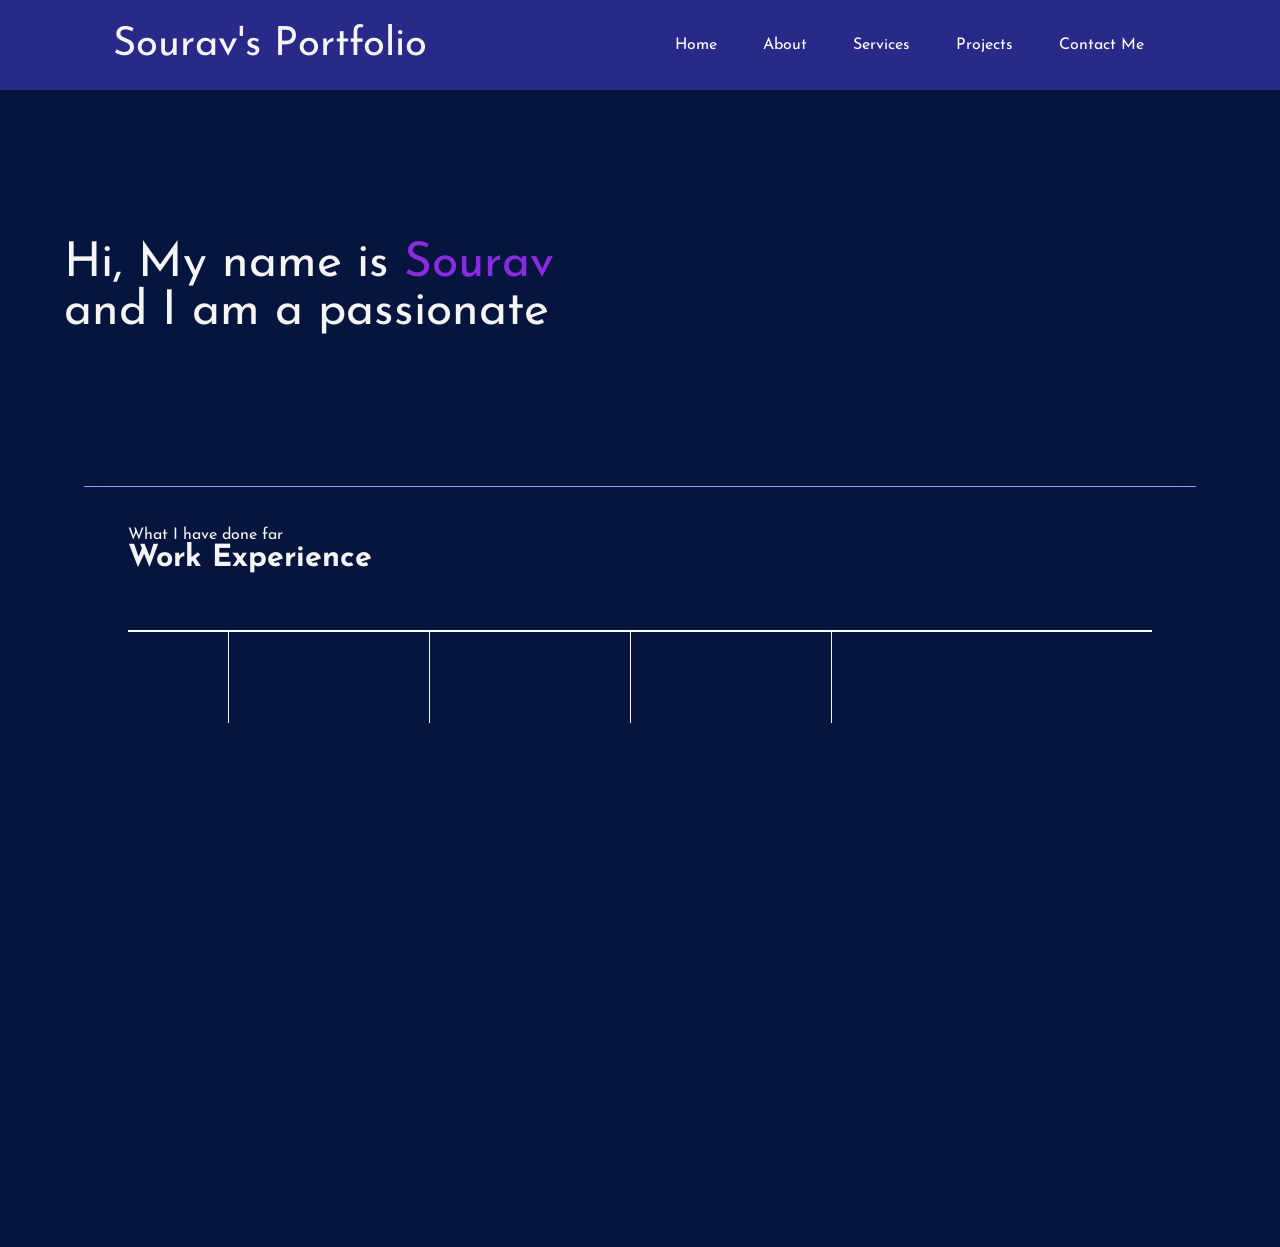
==== Index.html @ ce8c3bee "Rename portfolio01.html to Index.html" ====
<!DOCTYPE html>
<html lang="en">

<head>
  <meta charset="UTF-8">
  <meta name="viewport" content="width=device-width, initial-scale=1.0">
  <title>Sourav - Developer Portfolio</title>
  <link rel="preconnect" href="https://fonts.googleapis.com">
  <link rel="preconnect" href="https://fonts.gstatic.com" crossorigin>
  <link href="https://fonts.googleapis.com/css2?family=Josefin+Sans&display=swap" rel="stylesheet">
  <style>
    * {
      margin: 0;
      padding: 0;
    }

    body {
      background-color: rgb(5, 21, 62);
      color: whitesmoke;
      font-family: 'Josefin Sans', sans-serif;
    }

    nav {
      display: flex;
      justify-content: space-around;
      align-items: center;
      height: 90px;
      background-color: rgb(41, 41, 137);
    }

    nav ul {
      display: flex;
      justify-content: center;
    }

    nav ul li {
      list-style: none;
      margin: 0 23px;
    }

    nav ul li a {
      text-decoration: none;
      color: white;
    }

    nav ul li a:hover {
      text-decoration: none;
      color: rgb(106, 106, 164);
      font-size: 1.02rem;
    }

    main hr {
      border: 0;
      background: #9c97f1;
      height: 1.2px;
      margin: 40px 84px;
    }

    .left {
      font-size: 2.5rem;
    }

    .firstSection {
      display: flex;
      justify-content: space-around;
      align-items: center;
      margin: 80px 0;
    }

    .firstSection>div {
      width: 40%;
    }

    .leftSection {


      font-size: 3rem;
      margin: 70px 0;

    }

    .rightSection img {

      width: 80%;


    }

    .purple {
      color: blueviolet;
    }

    .text-gray {
      color: gray;
    }

    #element {
      color: blueviolet;
    }



    .secondSection {
      max-width: 80vw;
      margin: auto;
      height: 80vh;
    }

    .secondSection h1 {
      font-size: 1.9rem;
    }

    .secondSection .box {
      background: white;
      width: 80vw;
      height: 2px;
      margin: 56px 0;
      display: flex;
    }

    .secondSection .vertical {

      height: 93px;
      width: 1px;
      background-color: whitesmoke;
      margin: 0 100px;
    }
  </style>
</head>

<body>
  <header>
    <nav>
      <div class="left">Sourav's Portfolio</div>
      <div class="right">
        <ul>
          <li><a href="/">Home</a></li>
          <li><a href="/">About</a></li>
          <li><a href="/">Services</a></li>
          <li><a href="/">Projects</a></li>
          <li><a href="/">Contact Me</a></li>
        </ul>
      </div>
    </nav>
  </header>
  <main>
    <!--FIRST SECTION START -->
    <section class="firstSection">
      <div class="leftSection">
        Hi, My name is <span class="purple">Sourav</span>
        <div>and I am a passionate</div>

        <span id="element"></span>
      </div>
      <div class="rightSection">
        <img src="bp.png" alt="">
      </div>
    </section>
    <!--FIRST SECTION END -->


    <!--SECOND SECTION STRAT-->
    <hr>
    <Section class="secondSection">
      <span class="text-grey">What I have done far</span>
      <h1>Work Experience</h1>
      <!--ai khane sob nijer experience lekha thakbe [<div class="vertical"></div> ]  modhhe ak ak kore  -->
      <div class="box">
        <div class="vertical">

        </div>
        <div class="vertical"></div>
        <div class="vertical"></div>
        <div class="vertical"></div>
      </div>



    </Section>
  </main>

  <script src="https://unpkg.com/typed.js@2.0.16/dist/typed.umd.js"></script>
  <!--Set up and start animation -->

  <script>
    var typed = new Typed('#element', {
      strings: ['Web Developr', 'Graphic Designer', 'Video Editor'],
      typeSpeed: 50,
    });

  </script>
</body>
<!--171 nombor line a ja ja lekha thakbe sei jinis gula animetion hobe -->

</html>
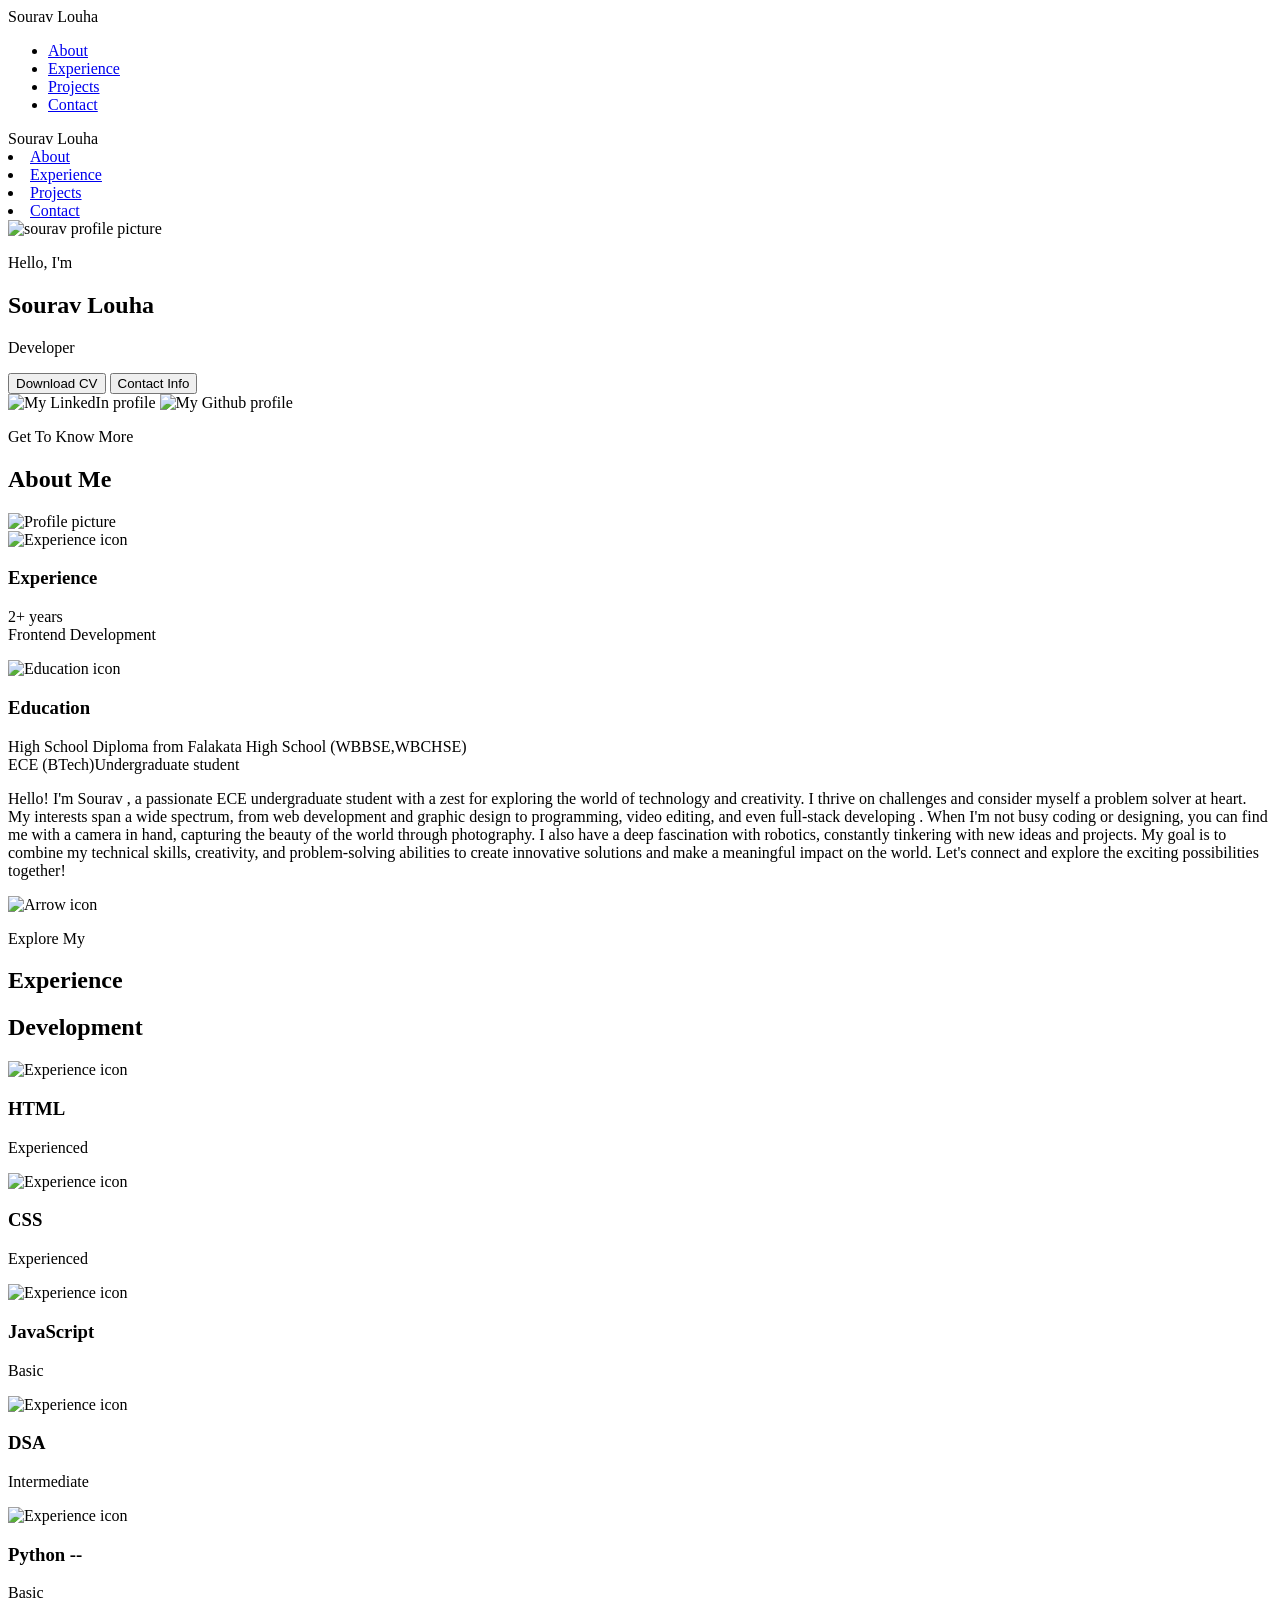
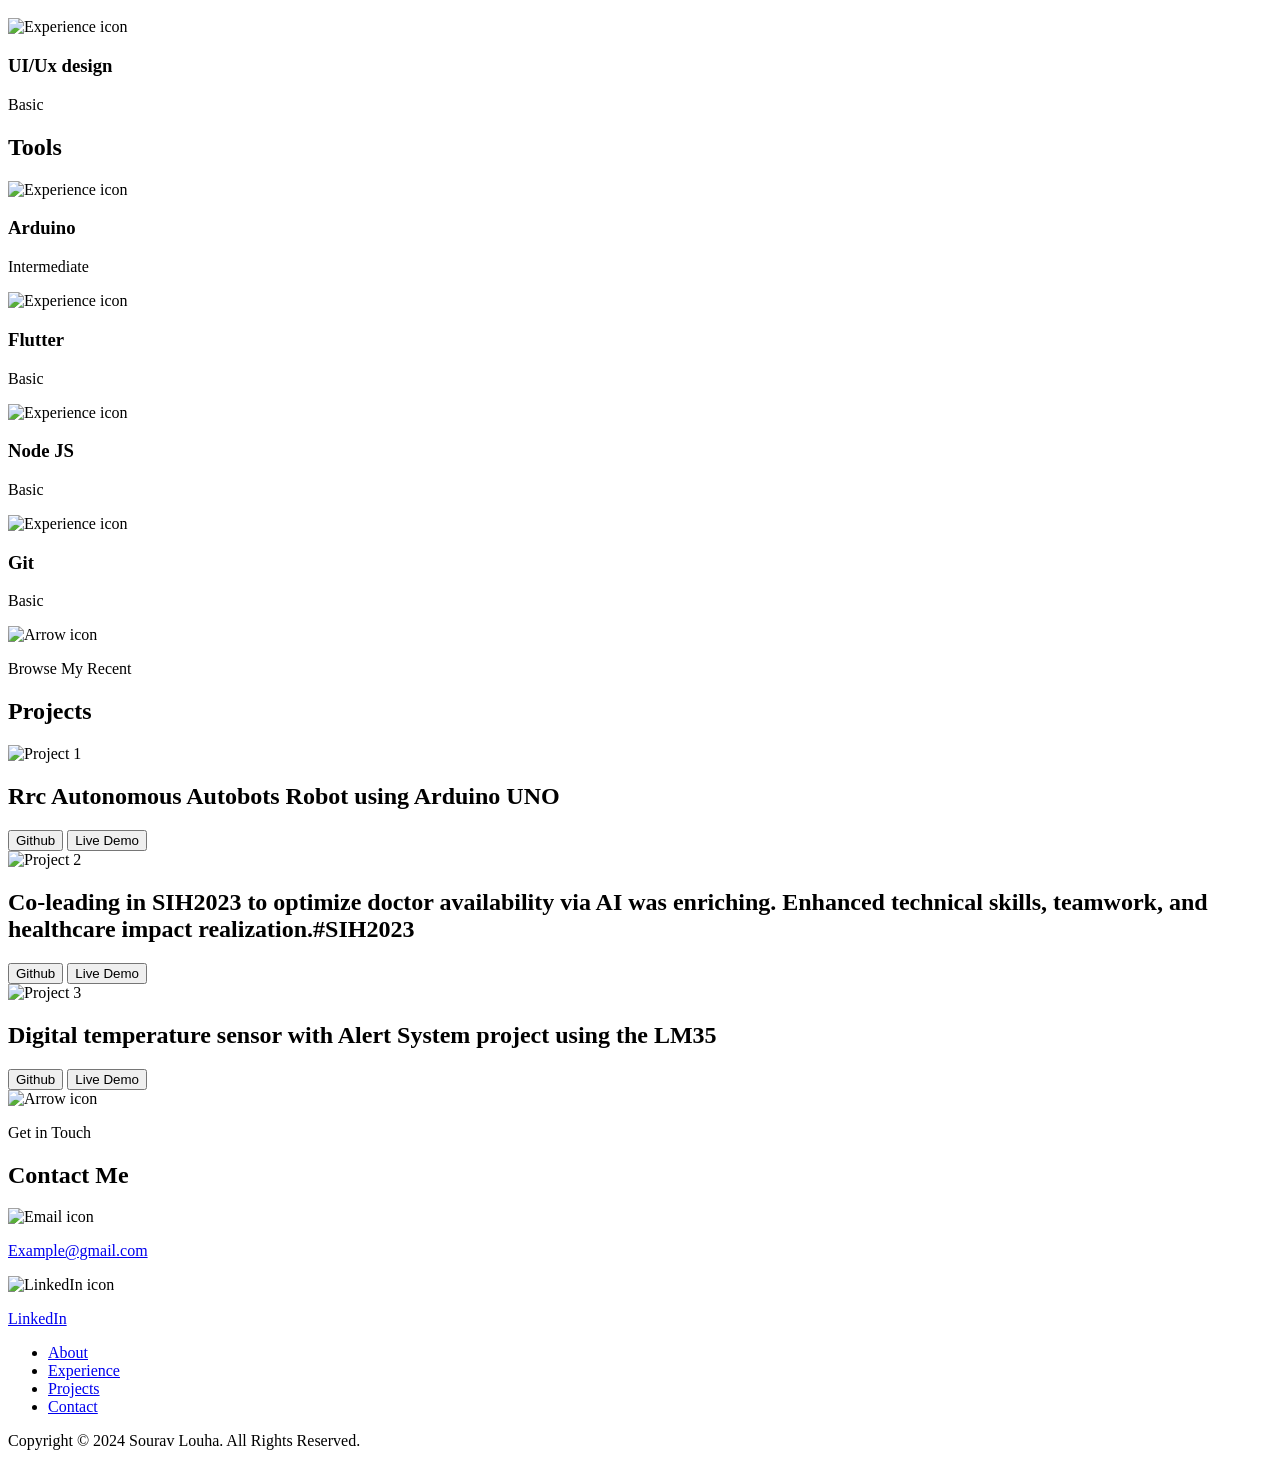
==== commit 3fa3a17d: "Update Index.html" ====
--- a/Index.html
+++ b/Index.html
@@ -1,196 +1,379 @@
-
 <!DOCTYPE html>
 <html lang="en">
-
-<head>
-  <meta charset="UTF-8">
-  <meta name="viewport" content="width=device-width, initial-scale=1.0">
-  <title>Sourav - Developer Portfolio</title>
-  <link rel="preconnect" href="https://fonts.googleapis.com">
-  <link rel="preconnect" href="https://fonts.gstatic.com" crossorigin>
-  <link href="https://fonts.googleapis.com/css2?family=Josefin+Sans&display=swap" rel="stylesheet">
-  <style>
-    * {
-      margin: 0;
-      padding: 0;
-    }
-
-    body {
-      background-color: rgb(5, 21, 62);
-      color: whitesmoke;
-      font-family: 'Josefin Sans', sans-serif;
-    }
-
-    nav {
-      display: flex;
-      justify-content: space-around;
-      align-items: center;
-      height: 90px;
-      background-color: rgb(41, 41, 137);
-    }
-
-    nav ul {
-      display: flex;
-      justify-content: center;
-    }
-
-    nav ul li {
-      list-style: none;
-      margin: 0 23px;
-    }
-
-    nav ul li a {
-      text-decoration: none;
-      color: white;
-    }
-
-    nav ul li a:hover {
-      text-decoration: none;
-      color: rgb(106, 106, 164);
-      font-size: 1.02rem;
-    }
-
-    main hr {
-      border: 0;
-      background: #9c97f1;
-      height: 1.2px;
-      margin: 40px 84px;
-    }
-
-    .left {
-      font-size: 2.5rem;
-    }
-
-    .firstSection {
-      display: flex;
-      justify-content: space-around;
-      align-items: center;
-      margin: 80px 0;
-    }
-
-    .firstSection>div {
-      width: 40%;
-    }
-
-    .leftSection {
-
-
-      font-size: 3rem;
-      margin: 70px 0;
-
-    }
-
-    .rightSection img {
-
-      width: 80%;
-
-
-    }
-
-    .purple {
-      color: blueviolet;
-    }
-
-    .text-gray {
-      color: gray;
-    }
-
-    #element {
-      color: blueviolet;
-    }
-
-
-
-    .secondSection {
-      max-width: 80vw;
-      margin: auto;
-      height: 80vh;
-    }
-
-    .secondSection h1 {
-      font-size: 1.9rem;
-    }
-
-    .secondSection .box {
-      background: white;
-      width: 80vw;
-      height: 2px;
-      margin: 56px 0;
-      display: flex;
-    }
-
-    .secondSection .vertical {
-
-      height: 93px;
-      width: 1px;
-      background-color: whitesmoke;
-      margin: 0 100px;
-    }
-  </style>
-</head>
-
-<body>
-  <header>
-    <nav>
-      <div class="left">Sourav's Portfolio</div>
-      <div class="right">
-        <ul>
-          <li><a href="/">Home</a></li>
-          <li><a href="/">About</a></li>
-          <li><a href="/">Services</a></li>
-          <li><a href="/">Projects</a></li>
-          <li><a href="/">Contact Me</a></li>
+  <head>
+    <meta charset="UTF-8" />
+    <meta http-equiv="X-UA-Compatible" content="IE=edge" />
+    <meta name="viewport" content="width=device-width, initial-scale=1.0" />
+    <title>sourav's Portfolio</title>
+    <link rel="stylesheet" href="style.css" />
+    <link rel="stylesheet" href="mediaqueries.css" />
+  </head>
+  <body>
+    <nav id="desktop-nav">
+      <div class="logo">Sourav Louha</div>
+      <div>
+        <ul class="nav-links">
+          <li><a href="#about">About</a></li>
+          <li><a href="#experience">Experience</a></li>
+          <li><a href="#projects">Projects</a></li>
+          <li><a href="#contact">Contact</a></li>
         </ul>
       </div>
     </nav>
-  </header>
-  <main>
-    <!--FIRST SECTION START -->
-    <section class="firstSection">
-      <div class="leftSection">
-        Hi, My name is <span class="purple">Sourav</span>
-        <div>and I am a passionate</div>
-
-        <span id="element"></span>
-      </div>
-      <div class="rightSection">
-        <img src="bp.png" alt="">
-      </div>
-    </section>
-    <!--FIRST SECTION END -->
-
-
-    <!--SECOND SECTION STRAT-->
-    <hr>
-    <Section class="secondSection">
-      <span class="text-grey">What I have done far</span>
-      <h1>Work Experience</h1>
-      <!--ai khane sob nijer experience lekha thakbe [<div class="vertical"></div> ]  modhhe ak ak kore  -->
-      <div class="box">
-        <div class="vertical">
-
-        </div>
-        <div class="vertical"></div>
-        <div class="vertical"></div>
-        <div class="vertical"></div>
-      </div>
-
-
-
-    </Section>
-  </main>
-
-  <script src="https://unpkg.com/typed.js@2.0.16/dist/typed.umd.js"></script>
-  <!--Set up and start animation -->
-
-  <script>
-    var typed = new Typed('#element', {
-      strings: ['Web Developr', 'Graphic Designer', 'Video Editor'],
-      typeSpeed: 50,
-    });
-
-  </script>
-</body>
-<!--171 nombor line a ja ja lekha thakbe sei jinis gula animetion hobe -->
-
+    <nav id="hamburger-nav">
+      <div class="logo">Sourav Louha</div>
+      <div class="hamburger-menu">
+        <div class="hamburger-icon" onclick="toggleMenu()">
+          <span></span>
+          <span></span>
+          <span></span>
+        </div>
+        <div class="menu-links">
+          <li><a href="#about" onclick="toggleMenu()">About</a></li>
+          <li><a href="#experience" onclick="toggleMenu()">Experience</a></li>
+          <li><a href="#projects" onclick="toggleMenu()">Projects</a></li>
+          <li><a href="#contact" onclick="toggleMenu()">Contact</a></li>
+        </div>
+      </div>
+    </nav>
+    <section id="profile">
+      <div class="section__pic-container">
+        <img src="Black 02 White Minimalist Circle Wedding Photo Invitation .jpg" alt="sourav profile picture" />
+      </div>
+      <div class="section__text">
+        <p class="section__text__p1">Hello, I'm</p>
+        <h1 class="title">Sourav Louha</h1>
+        <p class="section__text__p2">Developer</p>
+        <div class="btn-container">
+          <button
+            class="btn btn-color-2"
+            onclick="window.open('./assets/resume-example.pdf')"
+          >
+            Download CV
+          </button>
+          <button class="btn btn-color-1" onclick="location.href='./#contact'">
+            Contact Info
+          </button>
+        </div>
+        <div id="socials-container">
+          <img
+            src="linkedin_145807.png"
+            alt="My LinkedIn profile"
+            class="icon"
+            onclick="location.href='https://www.linkedin.com/in/sourav-louha-703953249/'"
+          />
+          <img
+            src="github_2111432.png"
+            alt="My Github profile"
+            class="icon"
+            onclick="location.href='https://github.com/souravlouha'"
+          />
+        </div>
+      </div>
+    </section>
+    <section id="about">
+      <p class="section__text__p1">Get To Know More</p>
+      <h1 class="title">About Me</h1>
+      <div class="section-container">
+        <div class="section__pic-container">
+          <img
+            src="WhatsApp Image 2024-03-24 at 01.30.56_1b15c3e2b.jpg"
+            alt="Profile picture"
+            class="about-pic"
+          />
+        </div>
+        <div class="about-details-container">
+          <div class="about-containers">
+            <div class="details-container">
+              <img
+                src="customer-review_1379505.png"
+                alt="Experience icon"
+                class="icon"
+              />
+              <h3>Experience</h3>
+              <p>2+ years <br />Frontend Development</p>
+            </div>
+            <div class="details-container">
+              <img
+                src="studying_1903172.png"
+                alt="Education icon"
+                class="icon"
+              />
+              <h3>Education</h3>
+              <p>High School Diploma from Falakata High School (WBBSE,WBCHSE)<br />ECE (BTech)Undergraduate student</p>
+            </div>
+          </div>
+          <div class="text-container">
+            <p>
+              Hello! I'm Sourav , a passionate ECE undergraduate student with a zest for exploring the world of technology and creativity. I thrive on challenges and consider myself a problem solver at heart. My interests span a wide spectrum, from web development and graphic design to programming, video editing, and even full-stack developing . 
+ When I'm not busy coding or designing, you can find me with a camera in hand, capturing the beauty of the world through photography. I also have a deep fascination with robotics, constantly tinkering with new ideas and projects. My goal is to combine my technical skills, creativity, and problem-solving abilities to create innovative solutions and make a meaningful impact on the world. Let's connect and explore the exciting possibilities together!
+            </p>
+          </div>
+        </div>
+      </div>
+      <img
+        src="159-1591704_transparent-png-arrows-down-arrow-icon-png-png.png"
+        alt="Arrow icon"
+        class="icon arrow"
+        onclick="location.href='./#experience'"
+      />
+    </section>
+    <section id="experience">
+      <p class="section__text__p1">Explore My</p>
+      <h1 class="title">Experience</h1>
+      <div class="experience-details-container">
+        <div class="about-containers">
+          <div class="details-container">
+            <h2 class="experience-sub-title"> Development</h2>
+            <div class="article-container">
+              <article>
+                <img
+                  src="experience_2303915.png"
+                  alt="Experience icon"
+                  class="icon"
+                />
+                <div>
+                  <h3>HTML</h3>
+                  <p>Experienced</p>
+                </div>
+              </article>
+              <article>
+                <img
+                  src="experience_2303915.png"
+                  alt="Experience icon"
+                  class="icon"
+                />
+                <div>
+                  <h3>CSS</h3>
+                  <p>Experienced</p>
+                </div>
+              </article>
+              <article>
+                <img
+                  src="experience_2303915.png"
+                  alt="Experience icon"
+                  class="icon"
+                />
+                <div>
+                  <h3>JavaScript</h3>
+                  <p>Basic</p>
+                </div>
+              </article>
+              <article>
+                <img
+                  src="experience_2303915.png"
+                  alt="Experience icon"
+                  class="icon"
+                />
+                <div>
+                  <h3>DSA</h3>
+                  <p>Intermediate</p>
+                </div>
+              </article>
+              <article>
+                <img
+                  src="experience_2303915.png"
+                  alt="Experience icon"
+                  class="icon"
+                />
+                <div>
+                  <h3>Python --</h3>
+                  <p>Basic</p>
+                </div>
+              </article>
+              <article>
+                <img
+                  src="experience_2303915.png"
+                  alt="Experience icon"
+                  class="icon"
+                />
+                <div>
+                  <h3>UI/Ux design</h3>
+                  <p>Basic</p>
+                </div>
+              </article>
+            </div>
+          </div>
+          <div class="details-container">
+            <h2 class="experience-sub-title">Tools</h2>
+            <div class="article-container">
+              <article>
+                <img
+                  src="experience_2303915.png"
+                  alt="Experience icon"
+                  class="icon"
+                />
+                <div>
+                  <h3>Arduino</h3>
+                  <p>Intermediate</p>
+                </div>
+              </article>
+              <article>
+                <img
+                  src="experience_2303915.png"
+                  alt="Experience icon"
+                  class="icon"
+                />
+                <div>
+                  <h3>Flutter</h3>
+                  <p>Basic</p>
+                </div>
+              </article>
+              <article>
+                <img
+                  src="experience_2303915.png"
+                  alt="Experience icon"
+                  class="icon"
+                />
+                <div>
+                  <h3>Node JS</h3>
+                  <p>Basic</p>
+                </div>
+              </article>
+              <article>
+                <img
+                  src="experience_2303915.png"
+                  alt="Experience icon"
+                  class="icon"
+                />
+                <div>
+                  <h3>Git</h3>
+                  <p>Basic</p>
+                </div>
+              </article>
+            </div>
+          </div>
+        </div>
+      </div>
+      <img
+        src="159-1591704_transparent-png-arrows-down-arrow-icon-png-png.png"
+        alt="Arrow icon"
+        class="icon arrow"
+        onclick="location.href='./#projects'"
+      />
+    </section>
+    <section id="projects">
+      <p class="section__text__p1">Browse My Recent</p>
+      <h1 class="title">Projects</h1>
+      <div class="experience-details-container">
+        <div class="about-containers">
+          <div class="details-container color-container">
+            <div class="article-container">
+              <img
+                src="WhatsApp Image 2024-03-24 at 14.02.33_587fd0a1.jpg"
+                alt="Project 1"
+                class="project-img"
+              />
+            </div>
+            <h1 class="experience-sub-title project-title">Rrc Autonomous
+              Autobots Robot using Arduino UNO</h1>
+            <div class="btn-container">
+              <button
+                class="btn btn-color-2 project-btn"
+                onclick="location.href='https://github.com/'"
+              >
+                Github
+              </button>
+              <button
+                class="btn btn-color-2 project-btn"
+                onclick="location.href='https://github.com/'"
+              >
+                Live Demo
+              </button>
+            </div>
+          </div>
+          <div class="details-container color-container">
+            <div class="article-container">
+              <img
+                src="1697780392937.jpg"
+                alt="Project 2"
+                class="project-img"
+              />
+            </div>
+            <h1 class="experience-sub-title project-title">Co-leading in SIH2023 to optimize doctor availability via AI was enriching. Enhanced technical skills, teamwork, and healthcare impact realization.#SIH2023</h1>
+            <div class="btn-container">
+              <button
+                class="btn btn-color-2 project-btn"
+                onclick="location.href='https://github.com/'"
+              >
+                Github
+              </button>
+              <button
+                class="btn btn-color-2 project-btn"
+                onclick="location.href='https://github.com/'"
+              >
+                Live Demo
+              </button>
+            </div>
+          </div>
+          <div class="details-container color-container">
+            <div class="article-container">
+              <img
+                src="WhatsApp Image 2024-03-24 at 14.18.17_a0e919b4.jpg"
+                alt="Project 3"
+                class="project-img"
+              />
+            </div>
+            <h1 class="experience-sub-title project-title">Digital temperature sensor with Alert System project using the LM35</h1>
+            <div class="btn-container">
+              <button
+                class="btn btn-color-2 project-btn"
+                onclick="location.href='https://github.com/'"
+              >
+                Github
+              </button>
+              <button
+                class="btn btn-color-2 project-btn"
+                onclick="location.href='https://github.com/'"
+              >
+                Live Demo
+              </button>
+            </div>
+          </div>
+        </div>
+      </div>
+      <img
+        src="159-1591704_transparent-png-arrows-down-arrow-icon-png-png.png"
+        alt="Arrow icon"
+        class="icon arrow"
+        onclick="location.href='./#contact'"
+      />
+    </section>
+    <section id="contact">
+      <p class="section__text__p1">Get in Touch</p>
+      <h1 class="title">Contact Me</h1>
+      <div class="contact-info-upper-container">
+        <div class="contact-info-container">
+          <img
+            src="513_email.jpg"
+            alt="Email icon"
+            class="icon contact-icon email-icon"
+          />
+          <p><a href="mailto:examplemail@gmail.com">Example@gmail.com</a></p>
+        </div>
+        <div class="contact-info-container">
+          <img
+            src="linkedin_145807.png"
+            alt="LinkedIn icon"
+            class="icon contact-icon"
+          />
+          <p><a href="https://www.linkedin.com">LinkedIn</a></p>
+        </div>
+      </div>
+    </section>
+    <footer>
+      <nav>
+        <div class="nav-links-container">
+          <ul class="nav-links">
+            <li><a href="#about">About</a></li>
+            <li><a href="#experience">Experience</a></li>
+            <li><a href="#projects">Projects</a></li>
+            <li><a href="#contact">Contact</a></li>
+          </ul>
+        </div>
+      </nav>
+      <p>Copyright &#169; 2024 Sourav Louha. All Rights Reserved.</p>
+    </footer>
+    <script src="script.js"></script>
+  </body>
 </html>
